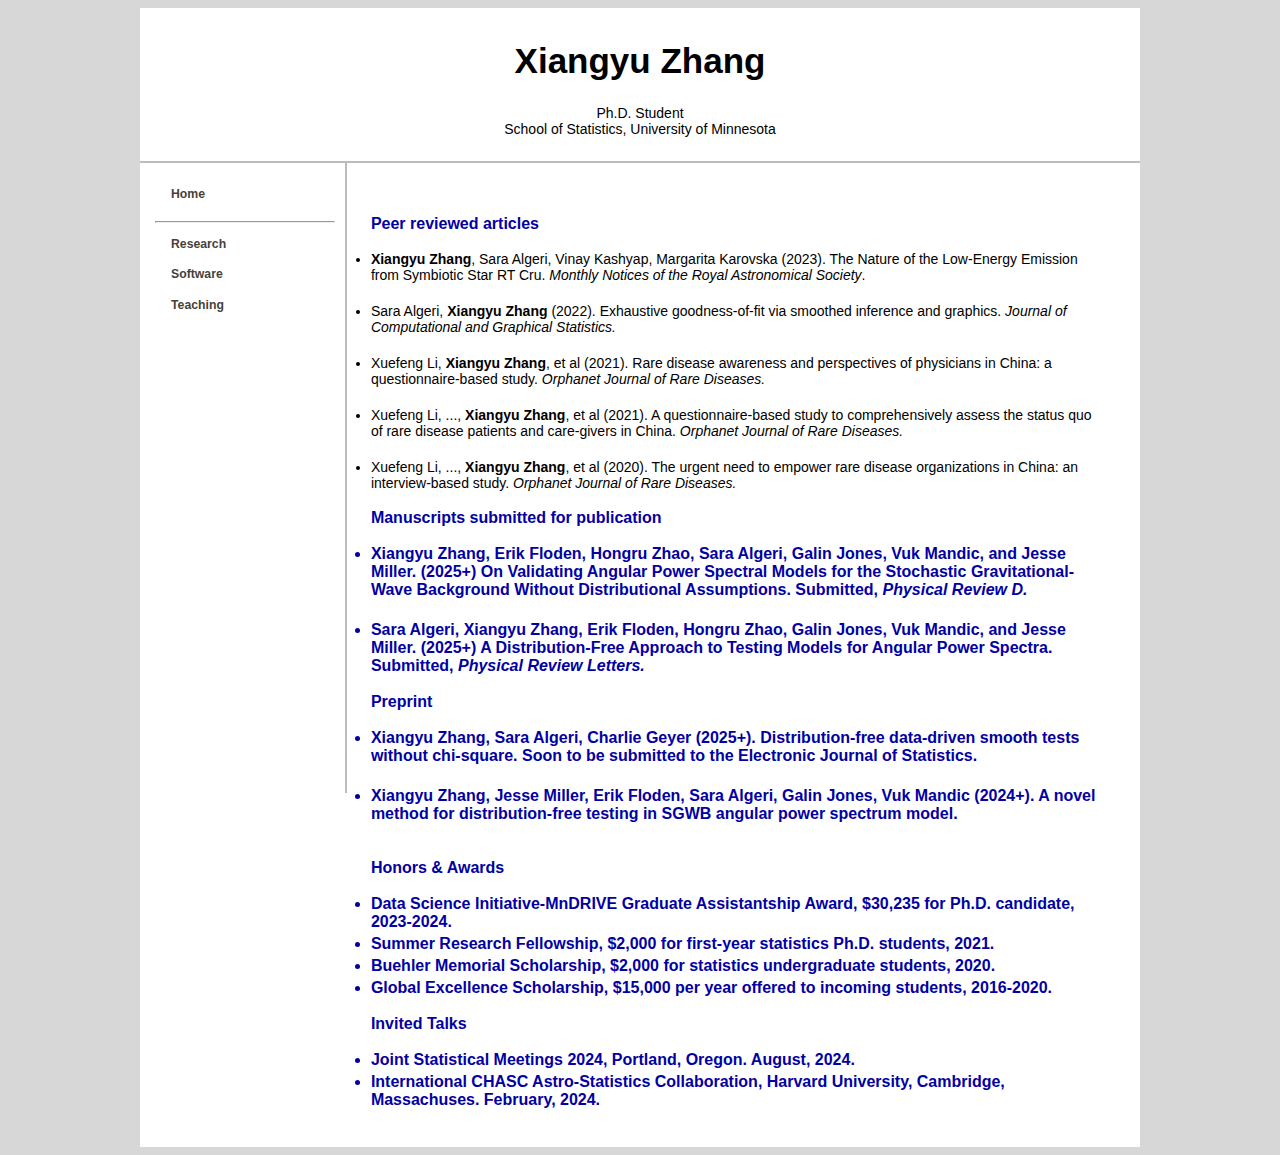
==== research.html @ 56ce7799 "Update research.html" ====
<!DOCTYPE html>
<html>
	<head>
		<title>Xiangyu Zhang</title>
		<meta name="description" content="Xiangyu Zhang, Ph.D. Student at the School of Statistics, University of Minnesota">
		<meta name="keywords" content="Xiangyu Zhang, UMN, Statistics, University of Minnesota, Sara Algeri, Professor Algeri, Professor Sara, Professor Sara Algeri,">
		<meta name="author" content="Xiangyu Zhang">
		<meta charset="UTF-8">
		<link href="css/main.css" rel="stylesheet" />
	</head>
	<body>
		<div class="main-wrapper">
			<div class="masthead">
					
			</div>
			<div class="title">
				<h1 class="title">Xiangyu Zhang</h1>
<p >Ph.D. Student<br>School of Statistics, University of Minnesota</p>
			</div>
			<div class="content-wrapper">
				<div class="left-col">
					<div class="sideNav">
					<ul class="sidenav top">
						<li><a href="index.html">Home</a></li>
						
					</ul>
					<hr />
					<ul class="sidenav main">
						<li><a href="./research.html">Research</a></li>
						<li><a href="./software.html">Software</a></li>
						<li><a href="./teaching.html">Teaching</a></li>
						
					  </ul>

					</div>
				</div>
				<div class="right-col">
			
			<br>
					<h3>Peer reviewed articles</h3>
					
					<li><strong>Xiangyu Zhang</strong>, Sara Algeri, Vinay Kashyap, Margarita Karovska (2023). The Nature of the Low-Energy Emission from Symbiotic Star RT Cru. <i>Monthly Notices of the Royal Astronomical Society</i>.</li>
					
					<br>
					
					<li>Sara Algeri, <strong>Xiangyu Zhang</strong> (2022). Exhaustive goodness-of-fit via smoothed inference and graphics. <i>Journal of Computational and Graphical Statistics.</i></li>
					<br>
					
					<li> Xuefeng Li, <strong>Xiangyu Zhang</strong>, et al (2021). Rare disease awareness and perspectives of physicians in China: a questionnaire-based study. <i>Orphanet Journal of Rare Diseases.</i></li>
                                        <br>
				

 					<li> Xuefeng Li, ..., <strong>Xiangyu Zhang</strong>, et al (2021). A questionnaire-based study to comprehensively assess the status quo of rare disease patients and care-givers in China.  <i>Orphanet Journal of Rare Diseases.</i></li>
					<br>
					
					<li> Xuefeng Li, ..., <strong>Xiangyu Zhang</strong>, et al (2020). The urgent need to empower rare disease organizations in China: an interview-based study.  <i>Orphanet Journal of Rare Diseases.</i></li>
					<be> 

					<h3>Manuscripts submitted for publication<h3>
					<li><strong>Xiangyu Zhang<strong>, Erik Floden, Hongru Zhao, Sara Algeri, Galin Jones, Vuk Mandic, and Jesse Miller. (2025+) On Validating Angular Power Spectral Models for the Stochastic Gravitational-Wave Background Without Distributional Assumptions. Submitted, <i>Physical Review D.</i></li>
					<br>
					
					<li>Sara Algeri, <strong>Xiangyu Zhang<strong>, Erik Floden, Hongru Zhao, Galin Jones, Vuk Mandic, and Jesse Miller. (2025+) A Distribution-Free Approach to Testing Models for Angular Power Spectra. Submitted, <i>Physical Review Letters.</i></li>
					<be> 
					
					<h3>Preprint</h3>
					
					<li><strong>Xiangyu Zhang</strong>, Sara Algeri, Charlie Geyer (2025+). Distribution-free data-driven smooth tests without chi-square. Soon to be submitted to the Electronic Journal of Statistics. </li>
					<br>
					
					<li><strong>Xiangyu Zhang</strong>, Jesse Miller, Erik Floden, Sara Algeri, Galin Jones, Vuk Mandic (2024+). A novel method for distribution-free testing in SGWB angular power spectrum model.</li>
					<br>
					
			</p>
					<h3>Honors & Awards</h3>	
					<li>Data Science Initiative-MnDRIVE Graduate Assistantship Award, $30,235 for Ph.D. candidate, 2023-2024. </li>
					<li>Summer Research Fellowship, $2,000 for first-year statistics Ph.D. students, 2021. </li>
					<li>Buehler Memorial Scholarship, $2,000 for statistics undergraduate students, 2020. </li>
					<li>Global Excellence Scholarship, $15,000 per year offered to incoming students, 2016-2020. </li>
</p>
					<h3>Invited Talks</h3>
					<li>Joint Statistical Meetings 2024, Portland, Oregon. August, 2024. </li>
					<li>International CHASC Astro-Statistics Collaboration, Harvard University, Cambridge, Massachuse s. February, 2024. </li>
					</p>
				</div>
			</div>
		</div>
		<script src="http://ajax.googleapis.com/ajax/libs/jquery/1.11.0/jquery.min.js"></script>
		<script type="text/javascript" src="js/scripts.js"></script>
	</body>

</html>
---- css/main.css ----
body{
	background:#D7D7D7;
	font-size:14px;
	font-family:Arial, helvetica, sans-serif;
}

p{
	font-size:1em;
	
}
h1{
	font-size:2.5em;
	font-weight:bold;
}

h3{
	font-size:16px;
	color: #0300a3;
}

div.main-wrapper{
	width:1000px;
	height:100%;
	background:#FFFFFF;
	margin-left:auto;
	margin-right:auto;
}


div.title{
	background-color:#FFFFFF;
	color:#000000;
	width:100%;
	text-align:center;
	padding-top:10px;
	padding-bottom:10px;
	border-bottom:2px solid #BCBCBC;
}
div.content-wrapper{
	min-height:600px;
	width:100%;
	vertical-align:top;
}
div.right-col{
	width:725px;
	padding:20px;
	height:100%;
	display:inline-block;
	vertical-align:top;
}
div.left-col{
	border-right:2px solid #BCBCBC;
	width:175px;
	padding:15px;
	height:100%;
	display:inline-block;
	min-height:600px;
}
div.sideNav ul{
	list-style-type:none;
	margin-left:-27px;
}
div.sideNav ul li ul{
	list-style-type:none;
	margin-left:-20px;
}
div.sideNav
{
    width: 180px;
    overflow-x: hidden;
}
div.sideNav a{
	color:#54565B;
	text-decoration:none;
}
div.sideNav a:hover
{
    text-decoration: none !important;
}

div.sideNav div.sidenavHeader a
{
	color: #493F38;
	font-family: Arial;
	font-size: 0.813em;
	line-height: 1.5em;
	font-weight: bold;
	left: 5px;
	position: relative;
}

div.sideNav a:visited
{
    color: #493F38;
}

div.sideNav div.sideNavBar
{
    background-image: url('http://bus.wisc.edu/_images/template/global/sideNavBar2.png');
    height: 2px;
    width: 200px;
}

div.sideNav ul.sidenav
{
    font-family: Arial;
    font-size:	0.875em;
    line-height: 1.563em;
    font-weight: bold;
	display:block;
}
div.sideNav ul.sidenav ul
{
	display:none;
}

div.sideNav ul.sidenav a
{
    color: #493F38;
    text-decoration: none;
    margin: 1px 1px 1px 1px;
    padding: 2px 0px 2px 2px;
    display: inline-block;
    width: 100%;
}
div.sideNav ul.sidenav a:hover{
	background-color:#9F998F;
	color:#fff;
}


div.sideNav ul.sidenav li
{
    list-style-type: none; /*margin-top: 3px;     /*asdf*/
    position: relative;
    margin: 1px 0px 1px 0px;
}

div.sideNav ul.sidenav li.active-top ul{
	display:block;
}


.indexContentTable
{
	margin-top: 8px;
}

.tdSpacer
{
	width: 60px;
}

.bookCover
{
	border: 5px double #C20430;
}

.welcome
{
	font-size: 18px;
}

.homePageText
{
	font-size: 16px;
	font-family:Arial, helvetica, sans-serif;
}

table.chapterTable
{
	font-family: Tahoma, Geneva, sans-serif;
	margin-left:auto;
	margin-right:auto;
}

.chapterTableHeaderRow
{
	background-color: #8A2432;
	color: white;
	font-size: 14px;
	height: 15px;
}
table.chapterTable tr td{
	padding:5px;
	min-width:120px;
}

ul{margin-top:2px;}



table.chapterTable tr.alternateRow
{
	background-color: #E3E3E3;
}

li { padding: 2px 0px; }
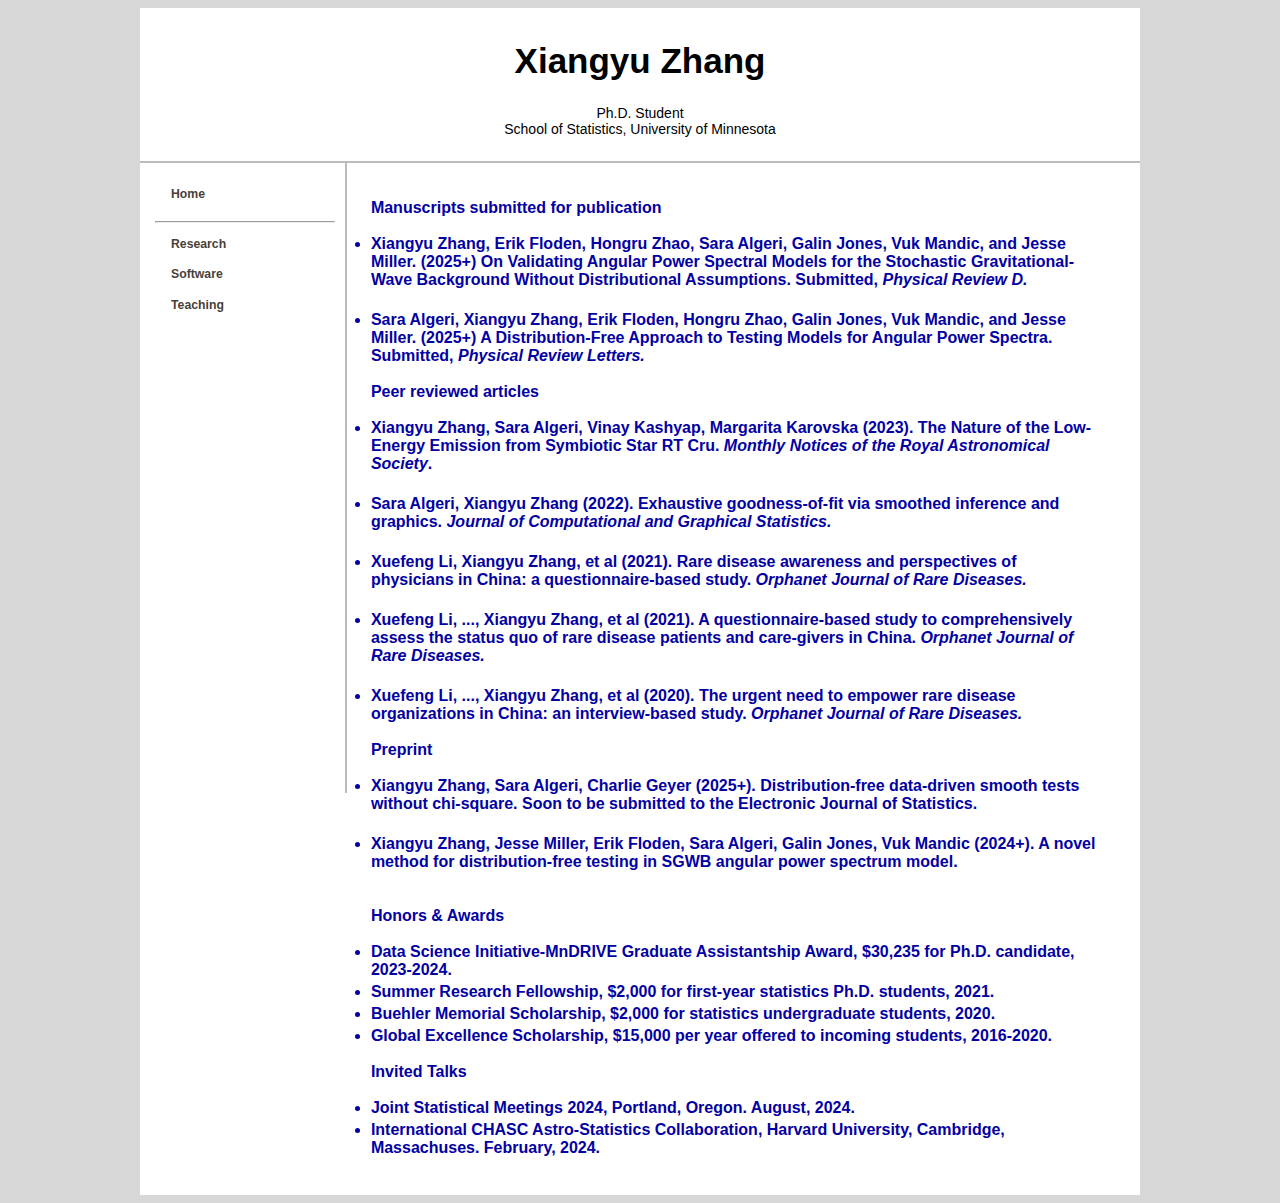
==== commit 97301147: "Update research.html" ====
--- a/research.html
+++ b/research.html
@@ -36,7 +36,14 @@
 				</div>
 				<div class="right-col">
 			
-			<br>
+			<be>
+					<h3>Manuscripts submitted for publication<h3>
+					<li><strong>Xiangyu Zhang<strong>, Erik Floden, Hongru Zhao, Sara Algeri, Galin Jones, Vuk Mandic, and Jesse Miller. (2025+) On Validating Angular Power Spectral Models for the Stochastic Gravitational-Wave Background Without Distributional Assumptions. Submitted, <i>Physical Review D.</i></li>
+					<br>
+					
+					<li>Sara Algeri, <strong>Xiangyu Zhang<strong>, Erik Floden, Hongru Zhao, Galin Jones, Vuk Mandic, and Jesse Miller. (2025+) A Distribution-Free Approach to Testing Models for Angular Power Spectra. Submitted, <i>Physical Review Letters.</i></li>
+					<be> 
+				
 					<h3>Peer reviewed articles</h3>
 					
 					<li><strong>Xiangyu Zhang</strong>, Sara Algeri, Vinay Kashyap, Margarita Karovska (2023). The Nature of the Low-Energy Emission from Symbiotic Star RT Cru. <i>Monthly Notices of the Royal Astronomical Society</i>.</li>
@@ -56,12 +63,6 @@
 					<li> Xuefeng Li, ..., <strong>Xiangyu Zhang</strong>, et al (2020). The urgent need to empower rare disease organizations in China: an interview-based study.  <i>Orphanet Journal of Rare Diseases.</i></li>
 					<be> 
 
-					<h3>Manuscripts submitted for publication<h3>
-					<li><strong>Xiangyu Zhang<strong>, Erik Floden, Hongru Zhao, Sara Algeri, Galin Jones, Vuk Mandic, and Jesse Miller. (2025+) On Validating Angular Power Spectral Models for the Stochastic Gravitational-Wave Background Without Distributional Assumptions. Submitted, <i>Physical Review D.</i></li>
-					<br>
-					
-					<li>Sara Algeri, <strong>Xiangyu Zhang<strong>, Erik Floden, Hongru Zhao, Galin Jones, Vuk Mandic, and Jesse Miller. (2025+) A Distribution-Free Approach to Testing Models for Angular Power Spectra. Submitted, <i>Physical Review Letters.</i></li>
-					<be> 
 					
 					<h3>Preprint</h3>
 					
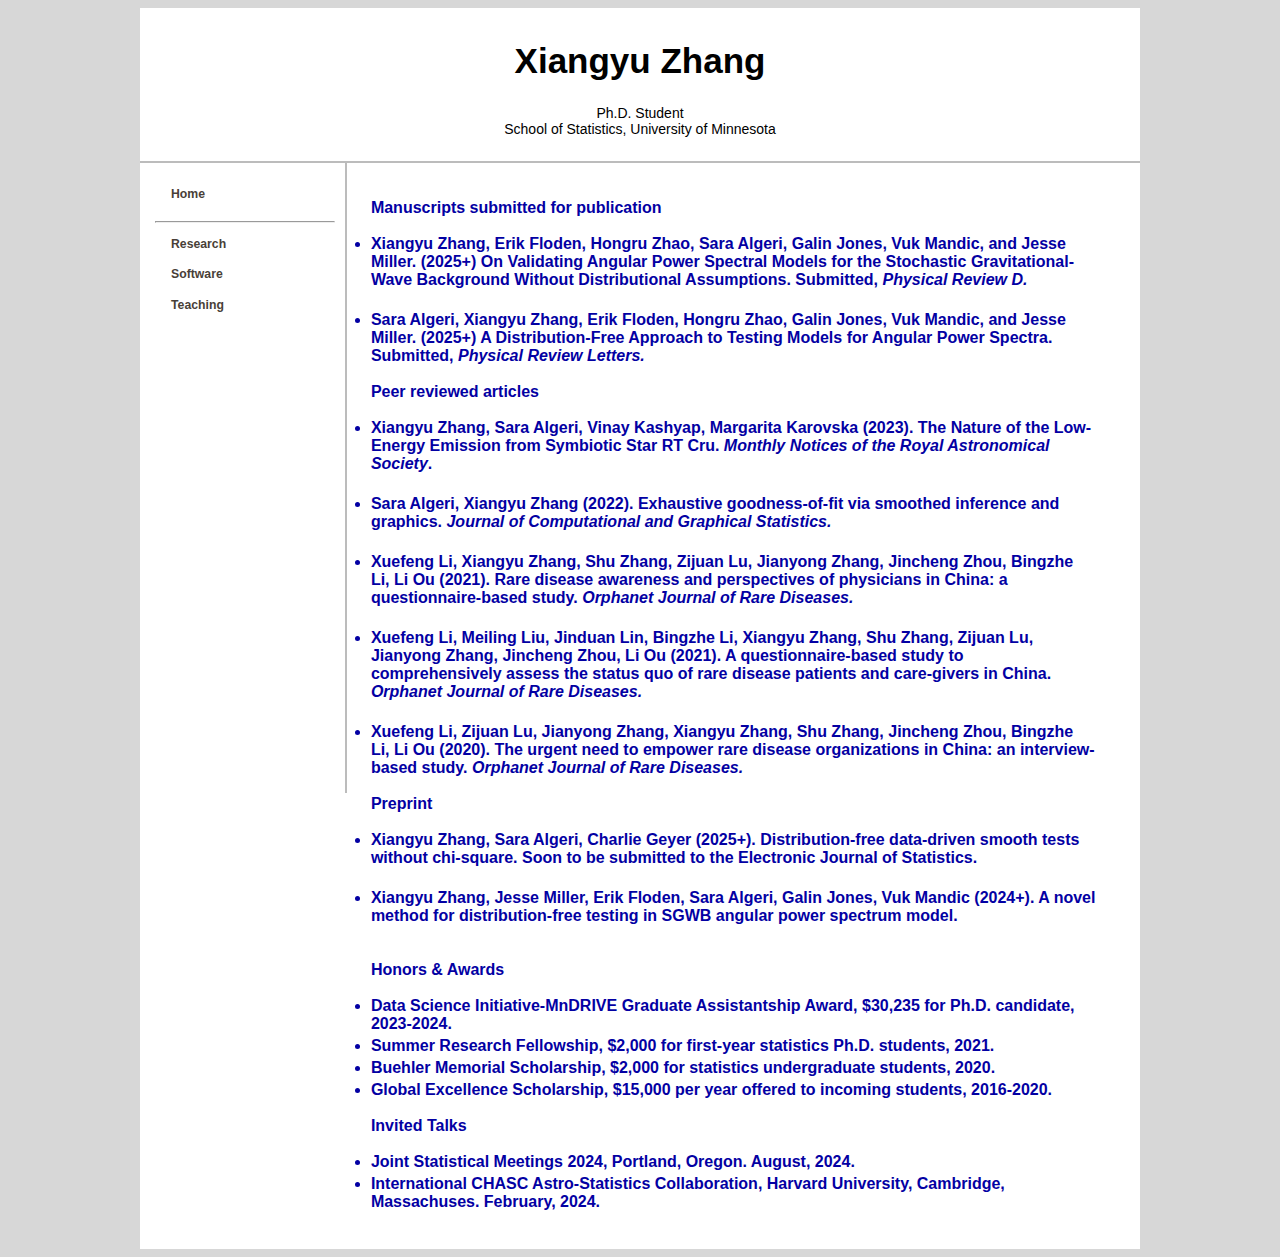
==== commit 59610d08: "Update research.html" ====
--- a/research.html
+++ b/research.html
@@ -53,14 +53,13 @@
 					<li>Sara Algeri, <strong>Xiangyu Zhang</strong> (2022). Exhaustive goodness-of-fit via smoothed inference and graphics. <i>Journal of Computational and Graphical Statistics.</i></li>
 					<br>
 					
-					<li> Xuefeng Li, <strong>Xiangyu Zhang</strong>, et al (2021). Rare disease awareness and perspectives of physicians in China: a questionnaire-based study. <i>Orphanet Journal of Rare Diseases.</i></li>
+					<li> Xuefeng Li, <strong>Xiangyu Zhang</strong>, Shu Zhang, Zijuan Lu, Jianyong Zhang, Jincheng Zhou, Bingzhe Li, Li Ou (2021). Rare disease awareness and perspectives of physicians in China: a questionnaire-based study. <i>Orphanet Journal of Rare Diseases.</i></li>
                                         <br>
-				
 
- 					<li> Xuefeng Li, ..., <strong>Xiangyu Zhang</strong>, et al (2021). A questionnaire-based study to comprehensively assess the status quo of rare disease patients and care-givers in China.  <i>Orphanet Journal of Rare Diseases.</i></li>
+ 					<li> Xuefeng Li, Meiling Liu, Jinduan Lin, Bingzhe Li, <strong>Xiangyu Zhang</strong>, Shu Zhang, Zijuan Lu, Jianyong Zhang, Jincheng Zhou, Li Ou (2021). A questionnaire-based study to comprehensively assess the status quo of rare disease patients and care-givers in China.  <i>Orphanet Journal of Rare Diseases.</i></li>
 					<br>
 					
-					<li> Xuefeng Li, ..., <strong>Xiangyu Zhang</strong>, et al (2020). The urgent need to empower rare disease organizations in China: an interview-based study.  <i>Orphanet Journal of Rare Diseases.</i></li>
+					<li> Xuefeng Li, Zijuan Lu, Jianyong Zhang, <strong>Xiangyu Zhang</strong>, Shu Zhang, Jincheng Zhou, Bingzhe Li, Li Ou (2020). The urgent need to empower rare disease organizations in China: an interview-based study.  <i>Orphanet Journal of Rare Diseases.</i></li>
 					<be> 
 
 					
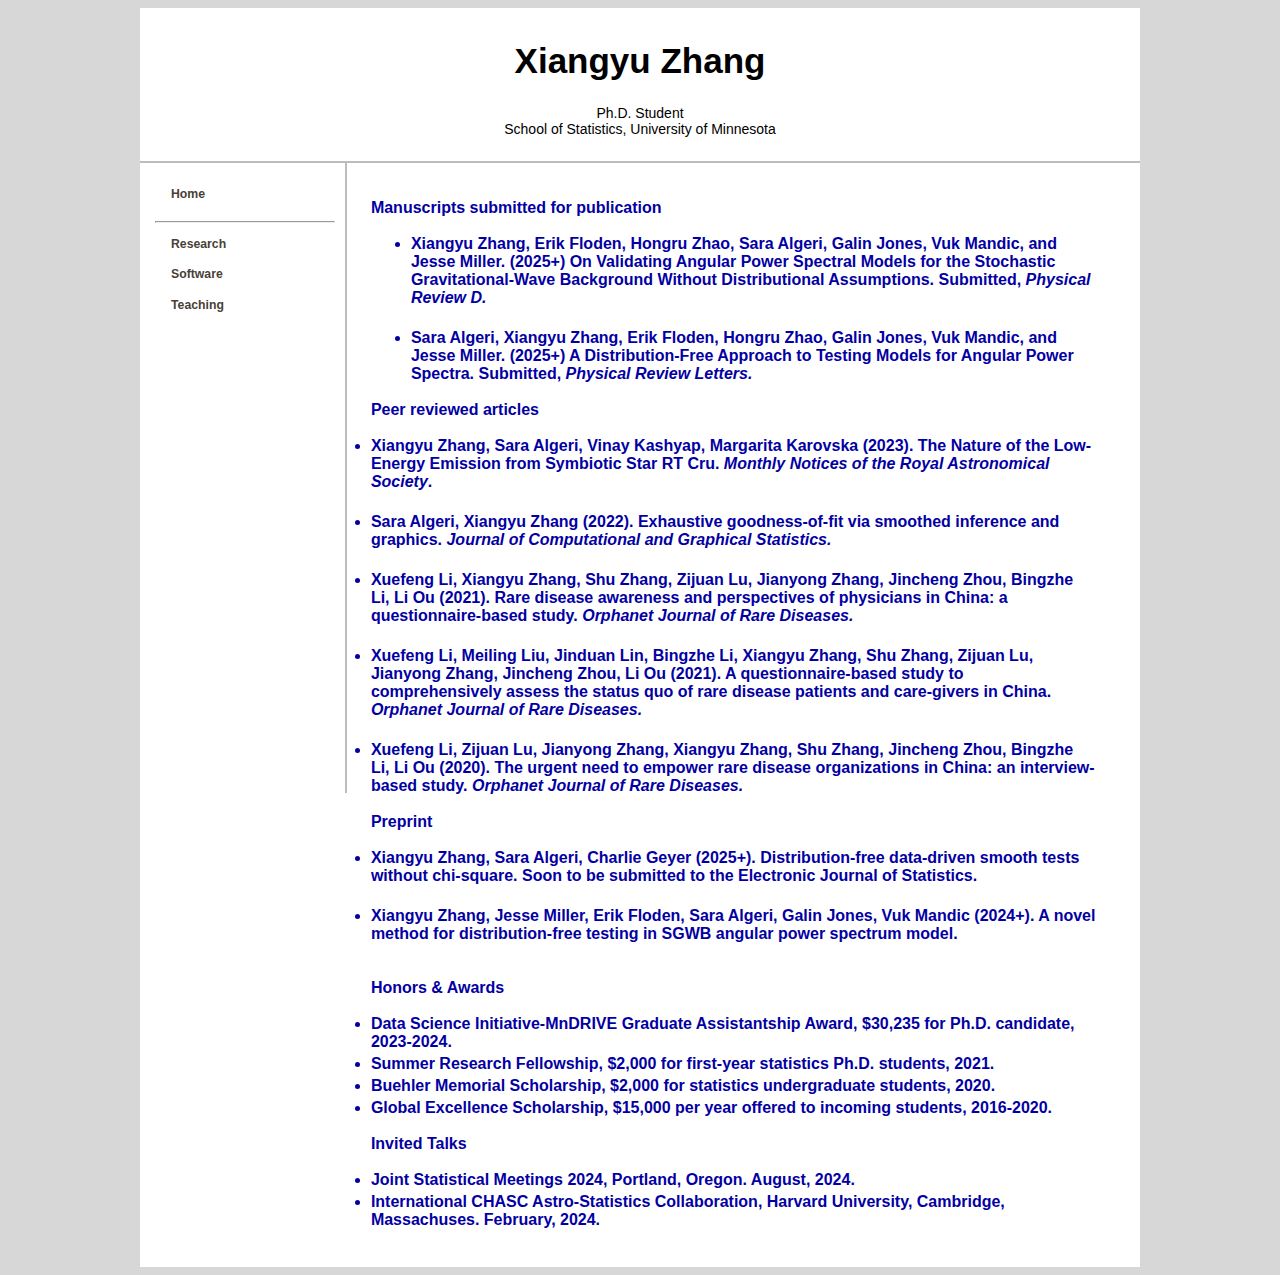
==== commit c076f065: "Update research.html" ====
--- a/research.html
+++ b/research.html
@@ -36,13 +36,19 @@
 				</div>
 				<div class="right-col">
 			
-			<be>
 					<h3>Manuscripts submitted for publication<h3>
-					<li><strong>Xiangyu Zhang<strong>, Erik Floden, Hongru Zhao, Sara Algeri, Galin Jones, Vuk Mandic, and Jesse Miller. (2025+) On Validating Angular Power Spectral Models for the Stochastic Gravitational-Wave Background Without Distributional Assumptions. Submitted, <i>Physical Review D.</i></li>
-					<br>
+					<ul>
+					<li>
+					<strong>Xiangyu Zhang<strong>, Erik Floden, Hongru Zhao, Sara Algeri, Galin Jones, Vuk Mandic, and Jesse Miller. (2025+) On Validating Angular Power Spectral Models for the Stochastic Gravitational-Wave Background Without Distributional Assumptions. Submitted, 
+					<i>Physical Review D.</i>
+					</li>
+       				        <br>
 					
-					<li>Sara Algeri, <strong>Xiangyu Zhang<strong>, Erik Floden, Hongru Zhao, Galin Jones, Vuk Mandic, and Jesse Miller. (2025+) A Distribution-Free Approach to Testing Models for Angular Power Spectra. Submitted, <i>Physical Review Letters.</i></li>
-					<be> 
+					<li>
+					Sara Algeri, <strong>Xiangyu Zhang<strong>, Erik Floden, Hongru Zhao, Galin Jones, Vuk Mandic, and Jesse Miller. (2025+) A Distribution-Free Approach to Testing Models for Angular Power Spectra. Submitted, 
+					<i>Physical Review Letters.</i>
+					</li>
+					</ul> 
 				
 					<h3>Peer reviewed articles</h3>
 					
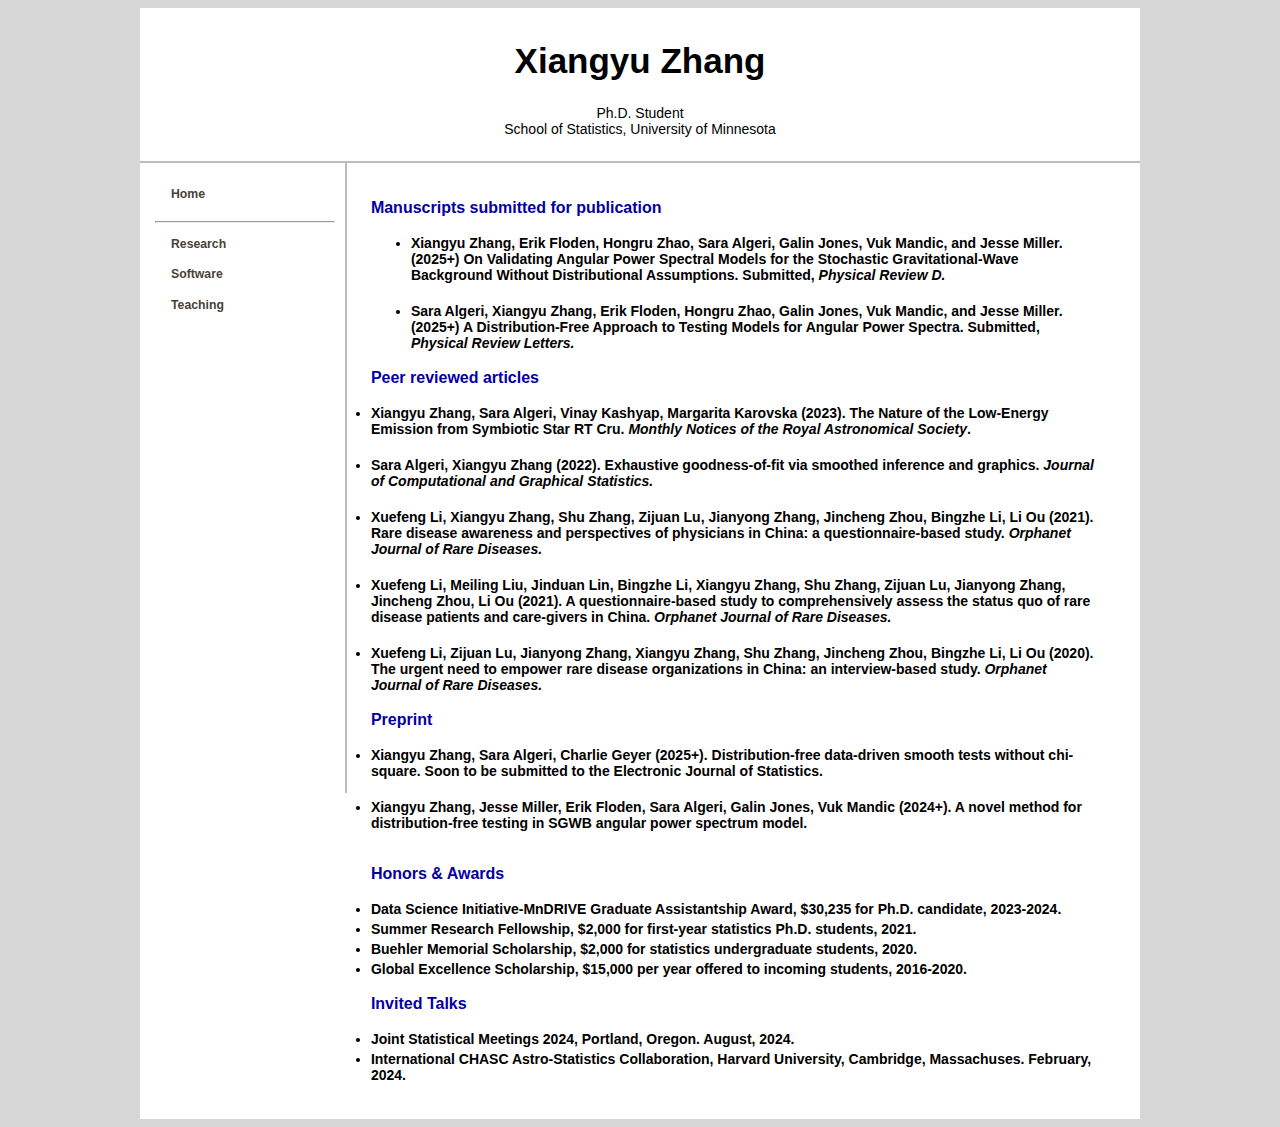
==== commit 788278dc: "Update research.html" ====
--- a/research.html
+++ b/research.html
@@ -1,5 +1,11 @@
 <!DOCTYPE html>
 <html>
+<style>
+    /* Only h3 titles in blue */
+    h3 {
+      color: blue;
+    }
+</style>
 	<head>
 		<title>Xiangyu Zhang</title>
 		<meta name="description" content="Xiangyu Zhang, Ph.D. Student at the School of Statistics, University of Minnesota">
@@ -36,7 +42,7 @@
 				</div>
 				<div class="right-col">
 			
-					<h3>Manuscripts submitted for publication<h3>
+					<h3>Manuscripts submitted for publication</h3>
 					<ul>
 					<li>
 					<strong>Xiangyu Zhang<strong>, Erik Floden, Hongru Zhao, Sara Algeri, Galin Jones, Vuk Mandic, and Jesse Miller. (2025+) On Validating Angular Power Spectral Models for the Stochastic Gravitational-Wave Background Without Distributional Assumptions. Submitted, 
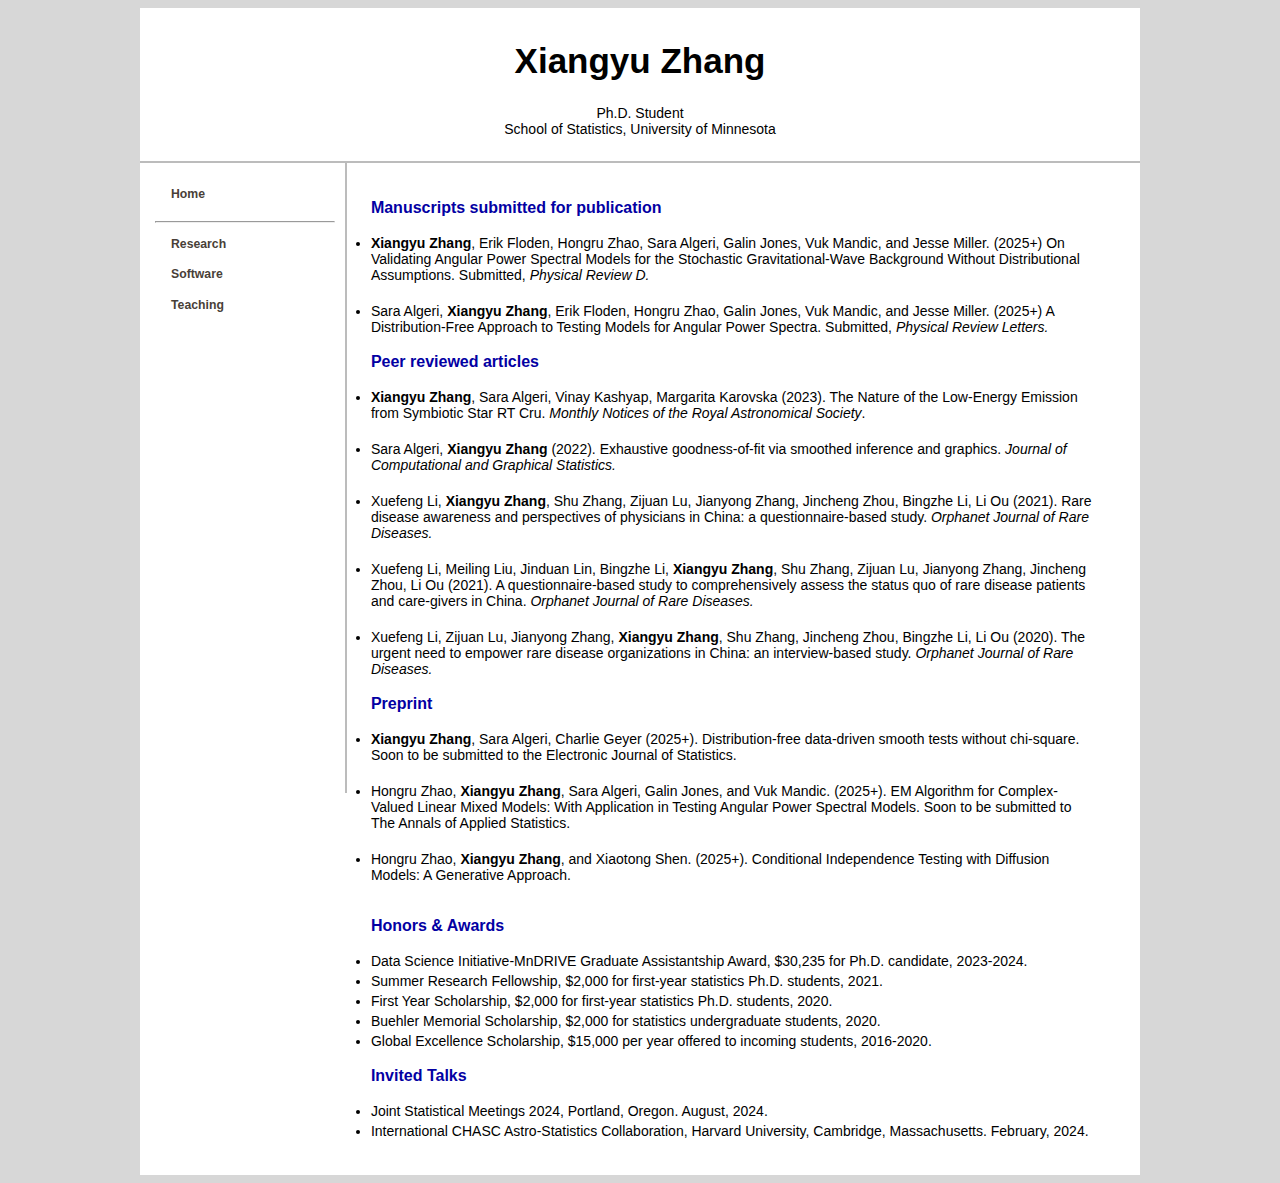
==== commit c5528536: "Update research.html" ====
--- a/research.html
+++ b/research.html
@@ -43,18 +43,16 @@
 				<div class="right-col">
 			
 					<h3>Manuscripts submitted for publication</h3>
-					<ul>
 					<li>
-					<strong>Xiangyu Zhang<strong>, Erik Floden, Hongru Zhao, Sara Algeri, Galin Jones, Vuk Mandic, and Jesse Miller. (2025+) On Validating Angular Power Spectral Models for the Stochastic Gravitational-Wave Background Without Distributional Assumptions. Submitted, 
+					<strong>Xiangyu Zhang</strong>, Erik Floden, Hongru Zhao, Sara Algeri, Galin Jones, Vuk Mandic, and Jesse Miller. (2025+) On Validating Angular Power Spectral Models for the Stochastic Gravitational-Wave Background Without Distributional Assumptions. Submitted, 
 					<i>Physical Review D.</i>
 					</li>
        				        <br>
 					
 					<li>
-					Sara Algeri, <strong>Xiangyu Zhang<strong>, Erik Floden, Hongru Zhao, Galin Jones, Vuk Mandic, and Jesse Miller. (2025+) A Distribution-Free Approach to Testing Models for Angular Power Spectra. Submitted, 
+					Sara Algeri, <strong>Xiangyu Zhang</strong>, Erik Floden, Hongru Zhao, Galin Jones, Vuk Mandic, and Jesse Miller. (2025+) A Distribution-Free Approach to Testing Models for Angular Power Spectra. Submitted, 
 					<i>Physical Review Letters.</i>
 					</li>
-					</ul> 
 				
 					<h3>Peer reviewed articles</h3>
 					
@@ -74,25 +72,28 @@
 					<li> Xuefeng Li, Zijuan Lu, Jianyong Zhang, <strong>Xiangyu Zhang</strong>, Shu Zhang, Jincheng Zhou, Bingzhe Li, Li Ou (2020). The urgent need to empower rare disease organizations in China: an interview-based study.  <i>Orphanet Journal of Rare Diseases.</i></li>
 					<be> 
 
-					
 					<h3>Preprint</h3>
 					
 					<li><strong>Xiangyu Zhang</strong>, Sara Algeri, Charlie Geyer (2025+). Distribution-free data-driven smooth tests without chi-square. Soon to be submitted to the Electronic Journal of Statistics. </li>
 					<br>
-					
-					<li><strong>Xiangyu Zhang</strong>, Jesse Miller, Erik Floden, Sara Algeri, Galin Jones, Vuk Mandic (2024+). A novel method for distribution-free testing in SGWB angular power spectrum model.</li>
+
+					<li>Hongru Zhao, <strong>Xiangyu Zhang</strong>, Sara Algeri, Galin Jones, and Vuk Mandic. (2025+). EM Algorithm for Complex-Valued Linear Mixed Models: With Application in Testing Angular Power Spectral Models. Soon to be submitted to The Annals of Applied Statistics. </li>
+					<br>
+
+					<li>Hongru Zhao, <strong>Xiangyu Zhang</strong>, and Xiaotong Shen. (2025+). Conditional Independence Testing with Diffusion Models: A Generative Approach. </li>
 					<br>
 					
 			</p>
 					<h3>Honors & Awards</h3>	
 					<li>Data Science Initiative-MnDRIVE Graduate Assistantship Award, $30,235 for Ph.D. candidate, 2023-2024. </li>
 					<li>Summer Research Fellowship, $2,000 for first-year statistics Ph.D. students, 2021. </li>
+					<li>First Year Scholarship, $2,000 for first-year statistics Ph.D. students, 2020. </li> 
 					<li>Buehler Memorial Scholarship, $2,000 for statistics undergraduate students, 2020. </li>
 					<li>Global Excellence Scholarship, $15,000 per year offered to incoming students, 2016-2020. </li>
 </p>
 					<h3>Invited Talks</h3>
 					<li>Joint Statistical Meetings 2024, Portland, Oregon. August, 2024. </li>
-					<li>International CHASC Astro-Statistics Collaboration, Harvard University, Cambridge, Massachuse s. February, 2024. </li>
+					<li>International CHASC Astro-Statistics Collaboration, Harvard University, Cambridge, Massachusetts. February, 2024. </li>
 					</p>
 				</div>
 			</div>
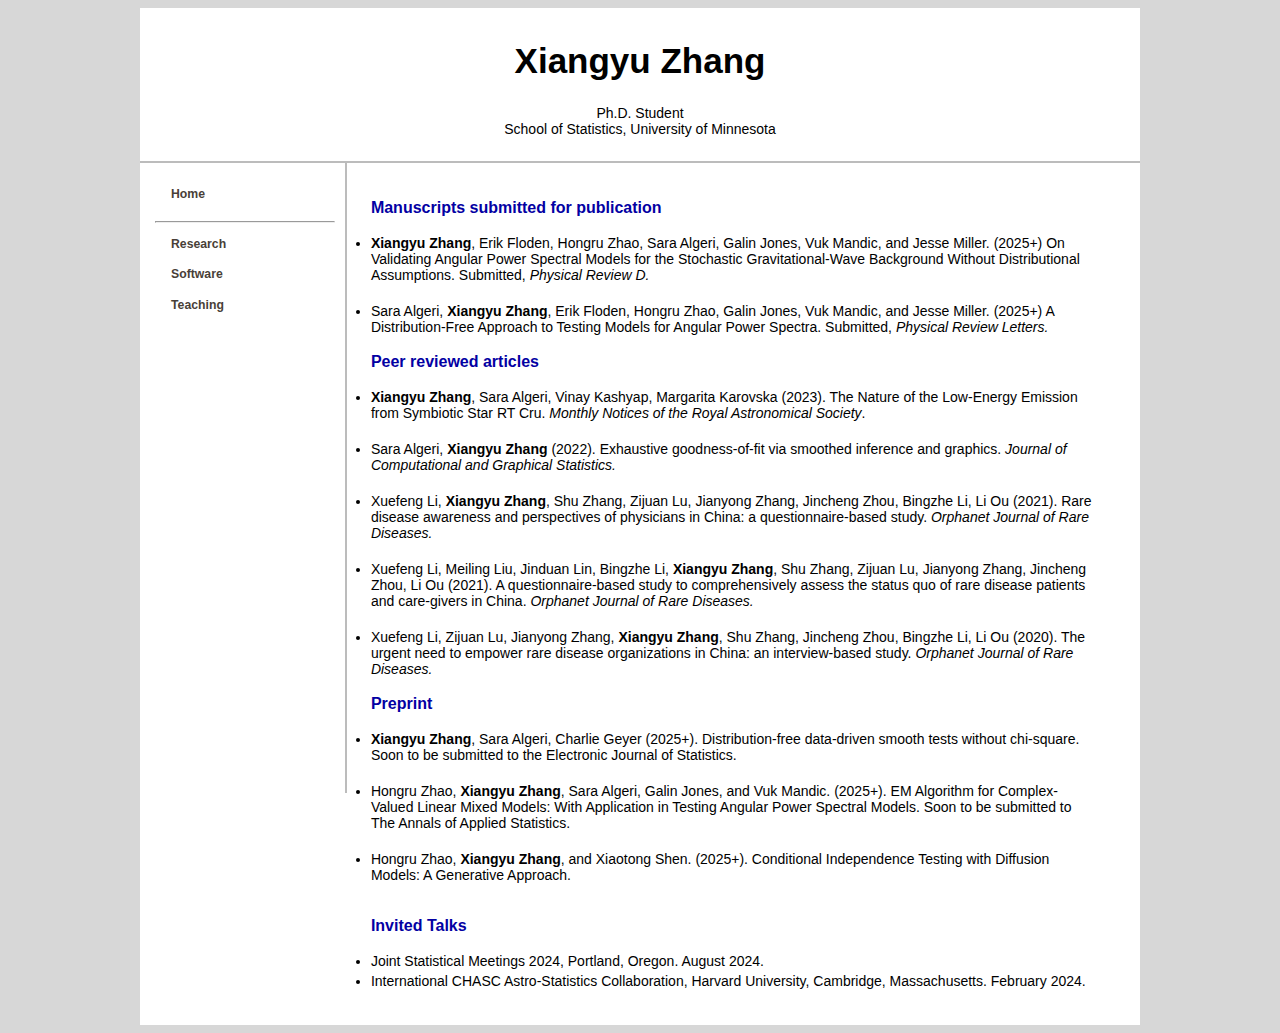
==== commit c007e5ab: "Update research.html" ====
--- a/research.html
+++ b/research.html
@@ -83,17 +83,10 @@
 					<li>Hongru Zhao, <strong>Xiangyu Zhang</strong>, and Xiaotong Shen. (2025+). Conditional Independence Testing with Diffusion Models: A Generative Approach. </li>
 					<br>
 					
-			</p>
-					<h3>Honors & Awards</h3>	
-					<li>Data Science Initiative-MnDRIVE Graduate Assistantship Award, $30,235 for Ph.D. candidate, 2023-2024. </li>
-					<li>Summer Research Fellowship, $2,000 for first-year statistics Ph.D. students, 2021. </li>
-					<li>First Year Scholarship, $2,000 for first-year statistics Ph.D. students, 2020. </li> 
-					<li>Buehler Memorial Scholarship, $2,000 for statistics undergraduate students, 2020. </li>
-					<li>Global Excellence Scholarship, $15,000 per year offered to incoming students, 2016-2020. </li>
 </p>
 					<h3>Invited Talks</h3>
-					<li>Joint Statistical Meetings 2024, Portland, Oregon. August, 2024. </li>
-					<li>International CHASC Astro-Statistics Collaboration, Harvard University, Cambridge, Massachusetts. February, 2024. </li>
+					<li>Joint Statistical Meetings 2024, Portland, Oregon. August 2024. </li>
+					<li>International CHASC Astro-Statistics Collaboration, Harvard University, Cambridge, Massachusetts. February 2024. </li>
 					</p>
 				</div>
 			</div>
